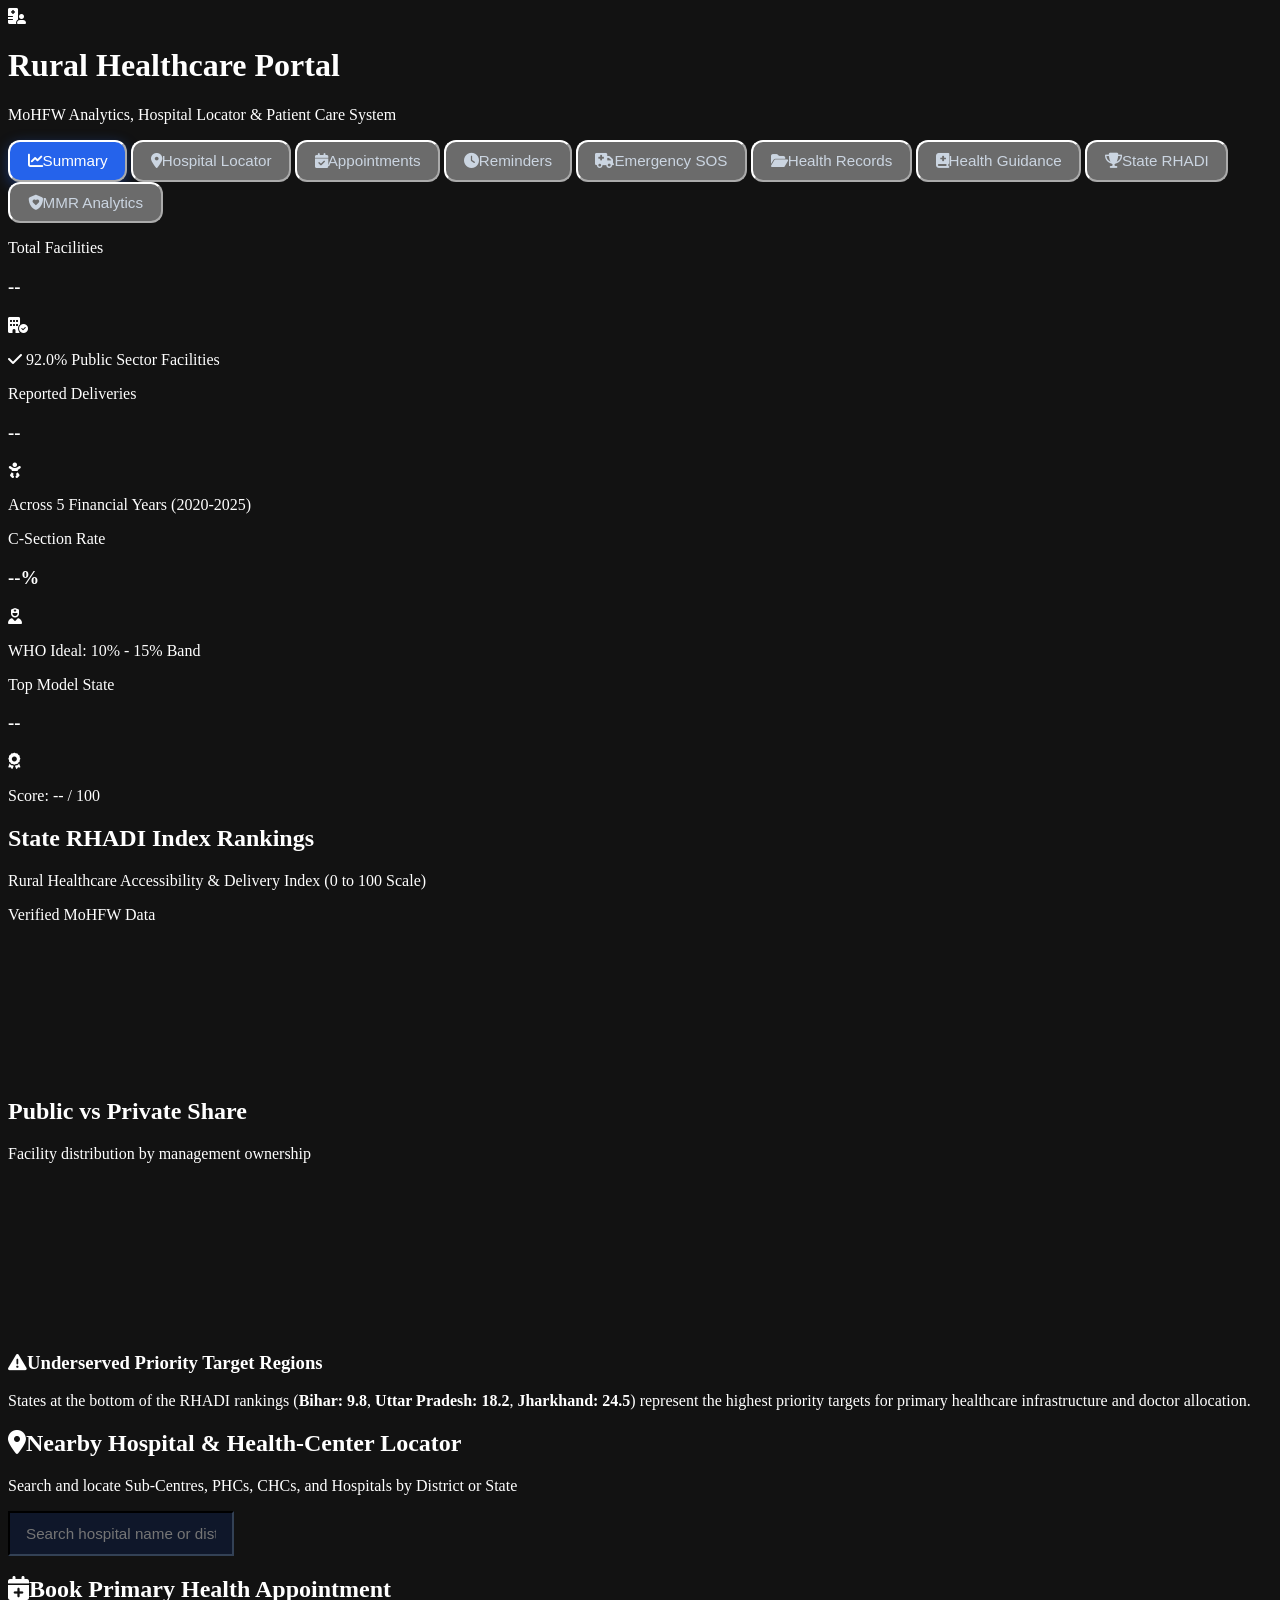
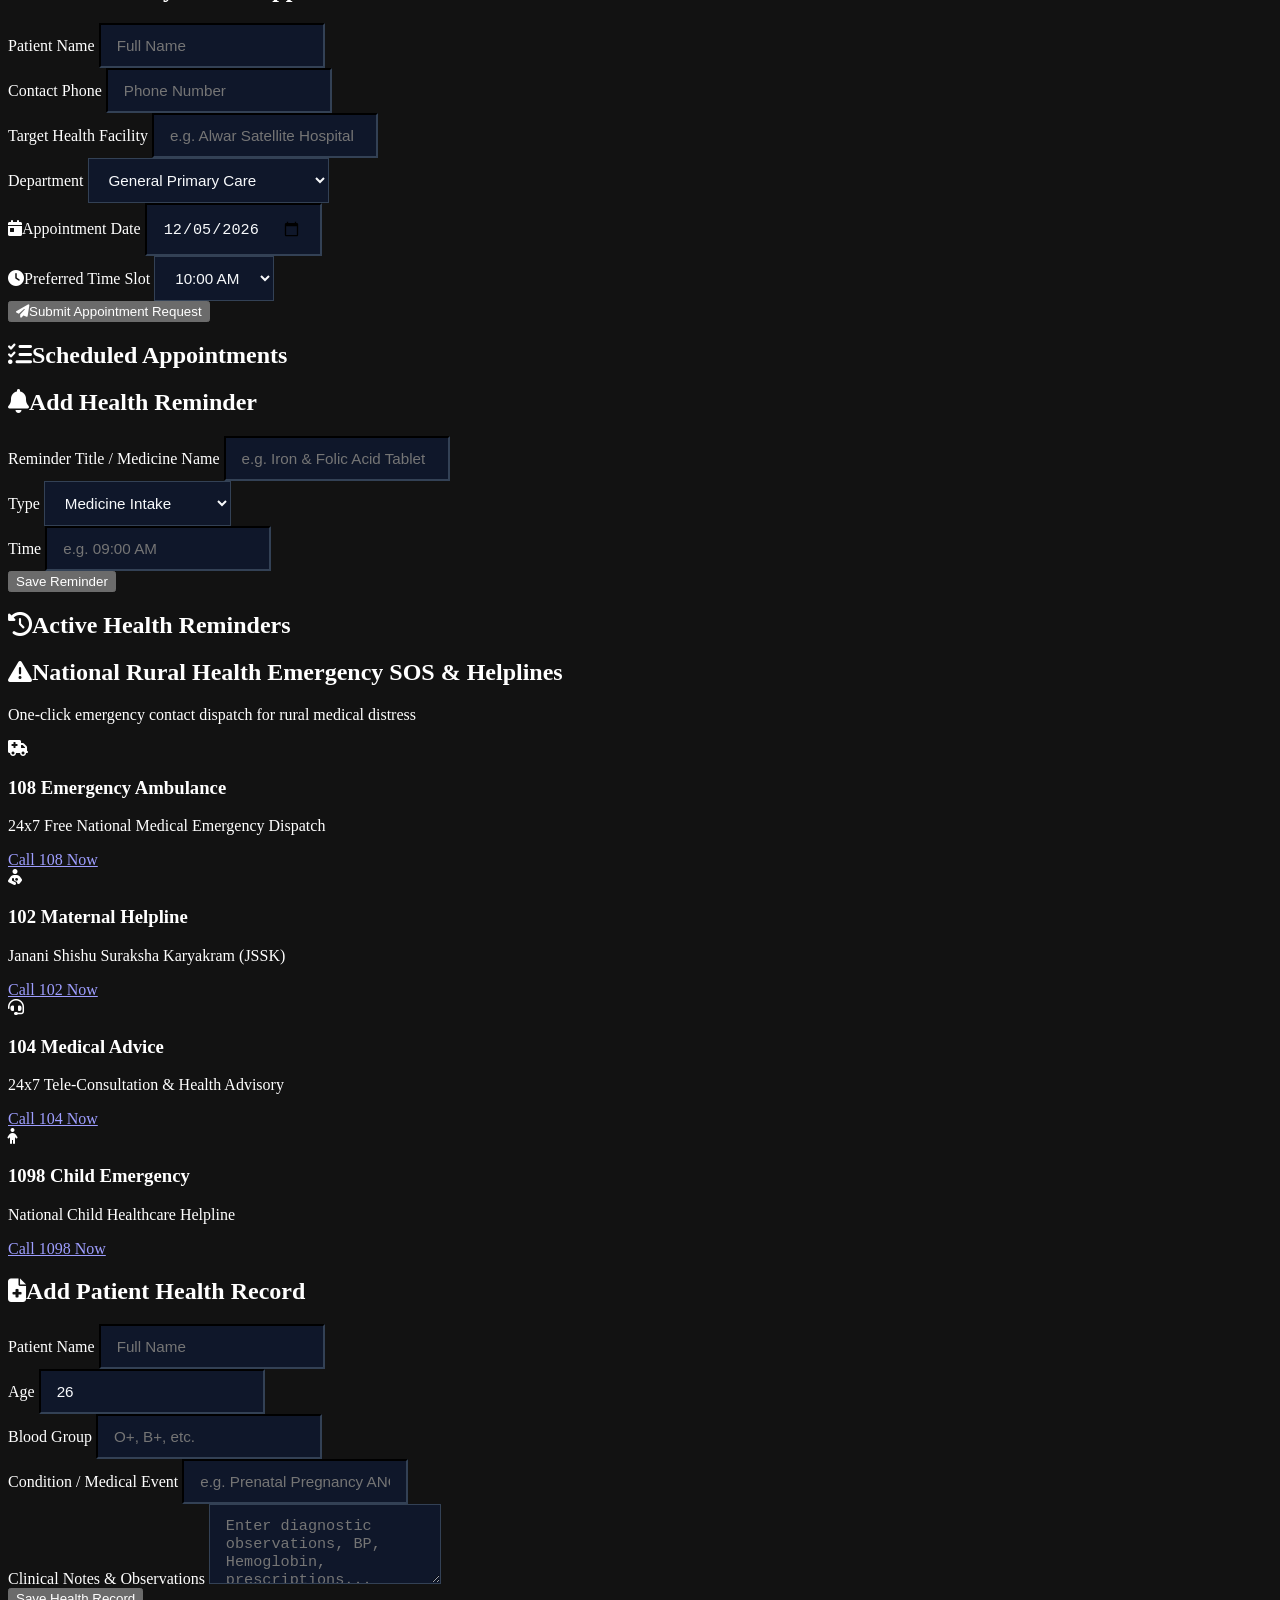
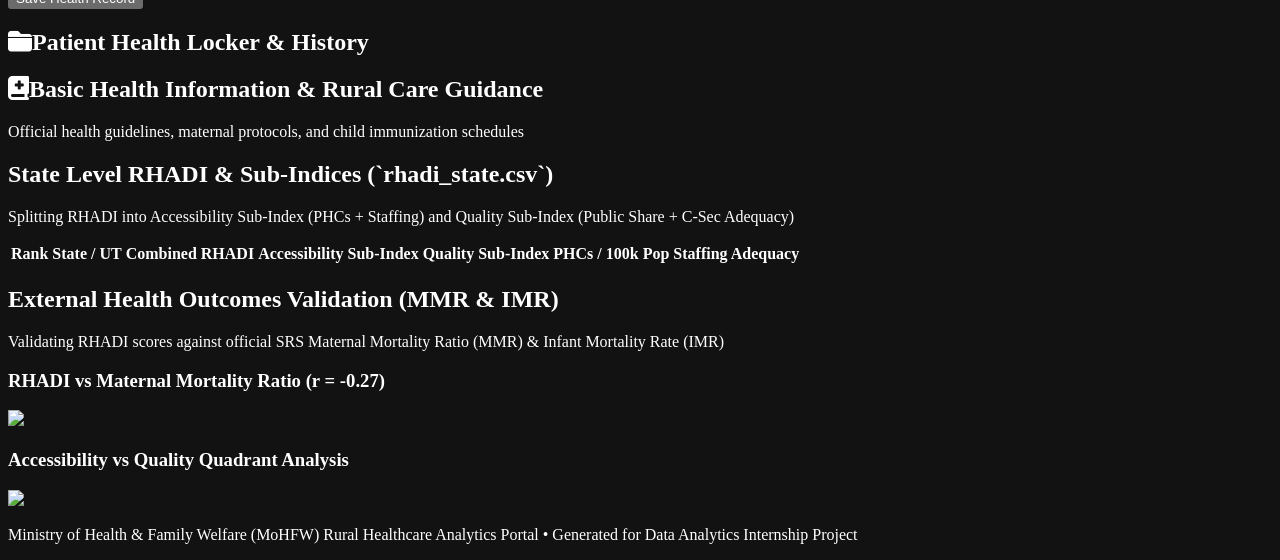
==== static/index.html @ fffd6338 "Initial commit of Rural Healthcare Analytics & AI Platform" ====
<!DOCTYPE html>
<html lang="en" class="dark">
<head>
  <meta charset="UTF-8">
  <meta name="viewport" content="width=device-width, initial-scale=1.0">
  <title>Rural Healthcare Analytics & Patient Care Portal</title>
  <script src="https://cdn.tailwindcss.com"></script>
  <script>
    tailwind.config = {
      darkMode: 'class',
      theme: {
        extend: {
          colors: {
            brand: { 50: '#eff6ff', 500: '#3b82f6', 600: '#2563eb', 700: '#1d4ed8' }
          }
        }
      }
    }
  </script>
  <script src="https://cdn.jsdelivr.net/npm/chart.js"></script>
  <link rel="stylesheet" href="https://cdnjs.cloudflare.com/ajax/libs/font-awesome/6.4.0/css/all.min.css">
  <link rel="stylesheet" href="/static/styles.css">
</head>
<body class="bg-slate-900 text-slate-100 min-h-screen font-sans flex flex-col">

  <!-- Header -->
  <header class="bg-slate-800/90 backdrop-blur-md border-b border-slate-700 sticky top-0 z-50 py-2">
    <div class="max-w-7xl mx-auto px-4 sm:px-6 lg:px-8 py-2 flex flex-wrap justify-between items-center gap-4">
      <div class="flex items-center space-x-4">
        <div class="bg-blue-600 text-white p-3 rounded-2xl shadow-lg shadow-blue-500/30">
          <i class="fa-solid fa-hospital-user text-2xl"></i>
        </div>
        <div>
          <h1 class="text-2xl font-extrabold bg-gradient-to-r from-blue-400 to-indigo-300 bg-clip-text text-transparent">
            Rural Healthcare Portal
          </h1>
          <p class="text-sm text-slate-400">MoHFW Analytics, Hospital Locator & Patient Care System</p>
        </div>
      </div>

      <!-- Navigation Tabs (Increased Size & Clear Spacing) -->
      <nav class="flex flex-wrap space-x-1.5 bg-slate-900/80 p-2 rounded-2xl border border-slate-700/60">
        <button onclick="switchTab('tab-overview')" id="nav-tab-overview" class="tab-btn active font-semibold transition-all">
          <i class="fa-solid fa-chart-line mr-2 text-base"></i>Summary
        </button>
        <button onclick="switchTab('tab-locator')" id="nav-tab-locator" class="tab-btn font-semibold transition-all">
          <i class="fa-solid fa-location-dot mr-2 text-emerald-400 text-base"></i>Hospital Locator
        </button>
        <button onclick="switchTab('tab-appointments')" id="nav-tab-appointments" class="tab-btn font-semibold transition-all">
          <i class="fa-solid fa-calendar-check mr-2 text-indigo-400 text-base"></i>Appointments
        </button>
        <button onclick="switchTab('tab-reminders')" id="nav-tab-reminders" class="tab-btn font-semibold transition-all">
          <i class="fa-solid fa-clock mr-2 text-amber-400 text-base"></i>Reminders
        </button>
        <button onclick="switchTab('tab-emergency')" id="nav-tab-emergency" class="tab-btn font-semibold transition-all bg-rose-500/10 text-rose-300 border border-rose-500/20">
          <i class="fa-solid fa-truck-medical mr-2 text-rose-400 text-base"></i>Emergency SOS
        </button>
        <button onclick="switchTab('tab-records')" id="nav-tab-records" class="tab-btn font-semibold transition-all">
          <i class="fa-solid fa-folder-open mr-2 text-blue-400 text-base"></i>Health Records
        </button>
        <button onclick="switchTab('tab-healthinfo')" id="nav-tab-healthinfo" class="tab-btn font-semibold transition-all">
          <i class="fa-solid fa-book-medical mr-2 text-teal-400 text-base"></i>Health Guidance
        </button>
        <button onclick="switchTab('tab-rhadi')" id="nav-tab-rhadi" class="tab-btn font-semibold transition-all">
          <i class="fa-solid fa-trophy mr-2 text-amber-300 text-base"></i>State RHADI
        </button>
        <button onclick="switchTab('tab-validation')" id="nav-tab-validation" class="tab-btn font-semibold transition-all">
          <i class="fa-solid fa-shield-heart mr-2 text-rose-300 text-base"></i>MMR Analytics
        </button>
      </nav>
    </div>
  </header>

  <!-- Main Container -->
  <main class="max-w-7xl mx-auto px-4 sm:px-6 lg:px-8 py-8 flex-grow w-full">

    <!-- KPI Row (Increased Font & Padding) -->
    <div class="grid grid-cols-1 md:grid-cols-2 lg:grid-cols-4 gap-6 mb-8">
      <div class="bg-slate-800/60 border border-slate-700/80 rounded-2xl p-6 shadow-xl hover:border-blue-500/50 transition">
        <div class="flex justify-between items-start">
          <div>
            <p class="text-sm font-semibold uppercase tracking-wider text-slate-400">Total Facilities</p>
            <h3 id="kpi-facilities" class="text-4xl font-black text-white mt-1">--</h3>
          </div>
          <div class="p-3.5 bg-blue-500/10 text-blue-400 rounded-2xl">
            <i class="fa-solid fa-building-circle-check text-2xl"></i>
          </div>
        </div>
        <p class="text-sm text-slate-400 mt-4 flex items-center">
          <span class="text-emerald-400 font-bold mr-1.5"><i class="fa-solid fa-check"></i> 92.0%</span> Public Sector Facilities
        </p>
      </div>

      <div class="bg-slate-800/60 border border-slate-700/80 rounded-2xl p-6 shadow-xl hover:border-indigo-500/50 transition">
        <div class="flex justify-between items-start">
          <div>
            <p class="text-sm font-semibold uppercase tracking-wider text-slate-400">Reported Deliveries</p>
            <h3 id="kpi-deliveries" class="text-4xl font-black text-white mt-1">--</h3>
          </div>
          <div class="p-3.5 bg-indigo-500/10 text-indigo-400 rounded-2xl">
            <i class="fa-solid fa-baby text-2xl"></i>
          </div>
        </div>
        <p class="text-sm text-slate-400 mt-4">
          Across 5 Financial Years (2020-2025)
        </p>
      </div>

      <div class="bg-slate-800/60 border border-slate-700/80 rounded-2xl p-6 shadow-xl hover:border-amber-500/50 transition">
        <div class="flex justify-between items-start">
          <div>
            <p class="text-sm font-semibold uppercase tracking-wider text-slate-400">C-Section Rate</p>
            <h3 id="kpi-csec-rate" class="text-4xl font-black text-white mt-1">--%</h3>
          </div>
          <div class="p-3.5 bg-amber-500/10 text-amber-400 rounded-2xl">
            <i class="fa-solid fa-user-nurse text-2xl"></i>
          </div>
        </div>
        <p class="text-sm text-slate-400 mt-4 flex items-center">
          <span class="text-amber-400 font-bold mr-1.5">WHO Ideal:</span> 10% - 15% Band
        </p>
      </div>

      <div class="bg-slate-800/60 border border-slate-700/80 rounded-2xl p-6 shadow-xl hover:border-emerald-500/50 transition">
        <div class="flex justify-between items-start">
          <div>
            <p class="text-sm font-semibold uppercase tracking-wider text-slate-400">Top Model State</p>
            <h3 id="kpi-top-state" class="text-3xl font-black text-emerald-400 mt-1">--</h3>
          </div>
          <div class="p-3.5 bg-emerald-500/10 text-emerald-400 rounded-2xl">
            <i class="fa-solid fa-award text-2xl"></i>
          </div>
        </div>
        <p class="text-sm text-slate-400 mt-4 flex items-center">
          <span class="text-emerald-400 font-bold mr-1.5" id="kpi-top-score">Score: --</span> / 100
        </p>
      </div>
    </div>

    <!-- TAB 1: EXECUTIVE OVERVIEW -->
    <div id="tab-overview" class="tab-content space-y-6">
      <div class="grid grid-cols-1 lg:grid-cols-3 gap-6">
        <div class="lg:col-span-2 bg-slate-800/60 border border-slate-700 rounded-2xl p-6 shadow-xl">
          <div class="flex justify-between items-center mb-4">
            <div>
              <h2 class="text-xl font-bold text-white">State RHADI Index Rankings</h2>
              <p class="text-sm text-slate-400">Rural Healthcare Accessibility & Delivery Index (0 to 100 Scale)</p>
            </div>
            <span class="px-3.5 py-1.5 bg-emerald-500/20 text-emerald-300 text-xs font-bold rounded-full border border-emerald-500/30">
              Verified MoHFW Data
            </span>
          </div>
          <div class="relative h-[440px]">
            <canvas id="chart-rhadi-state"></canvas>
          </div>
        </div>

        <div class="space-y-6">
          <div class="bg-slate-800/60 border border-slate-700 rounded-2xl p-6 shadow-xl">
            <h2 class="text-xl font-bold text-white mb-2">Public vs Private Share</h2>
            <p class="text-sm text-slate-400 mb-4">Facility distribution by management ownership</p>
            <div class="relative h-[220px] flex justify-center">
              <canvas id="chart-ownership-doughnut"></canvas>
            </div>
          </div>

          <div class="bg-slate-800/60 border border-slate-700 rounded-2xl p-6 shadow-xl">
            <h3 class="text-base font-bold text-white mb-2"><i class="fa-solid fa-triangle-exclamation text-rose-400 mr-2"></i>Underserved Priority Target Regions</h3>
            <p class="text-sm text-slate-300 leading-relaxed">
              States at the bottom of the RHADI rankings (<strong>Bihar: 9.8</strong>, <strong>Uttar Pradesh: 18.2</strong>, <strong>Jharkhand: 24.5</strong>) represent the highest priority targets for primary healthcare infrastructure and doctor allocation.
            </p>
          </div>
        </div>
      </div>
    </div>

    <!-- TAB 2: NEARBY HOSPITAL LOCATOR -->
    <div id="tab-locator" class="tab-content hidden space-y-6">
      <div class="bg-slate-800/60 border border-slate-700 rounded-2xl p-6 shadow-xl">
        <div class="flex flex-col md:flex-row justify-between items-start md:items-center mb-6 gap-4">
          <div>
            <h2 class="text-2xl font-bold text-white"><i class="fa-solid fa-location-dot text-emerald-400 mr-2"></i>Nearby Hospital & Health-Center Locator</h2>
            <p class="text-sm text-slate-400">Search and locate Sub-Centres, PHCs, CHCs, and Hospitals by District or State</p>
          </div>
          <div class="flex gap-3">
            <input type="text" id="locator-query" oninput="searchLocator()" placeholder="Search hospital name or district..." class="bg-slate-900 border border-slate-700 text-slate-100 text-sm rounded-xl px-4 py-2.5 w-72">
          </div>
        </div>

        <div id="locator-results" class="grid grid-cols-1 md:grid-cols-2 lg:grid-cols-3 gap-6">
        </div>
      </div>
    </div>

    <!-- TAB 3: APPOINTMENT MANAGEMENT (FIXED & FULLY EDITABLE DATE PICKER) -->
    <div id="tab-appointments" class="tab-content hidden space-y-6">
      <div class="grid grid-cols-1 lg:grid-cols-3 gap-6">
        <!-- Form -->
        <div class="bg-slate-800/60 border border-slate-700 rounded-2xl p-6 shadow-xl">
          <h2 class="text-xl font-bold text-white mb-5"><i class="fa-solid fa-calendar-plus text-indigo-400 mr-2"></i>Book Primary Health Appointment</h2>
          <form onsubmit="submitAppointment(event)" class="space-y-4">
            <div id="appt-status-msg" class="hidden p-3.5 rounded-xl text-xs font-bold border transition-all"></div>
            <div>
              <label class="text-sm font-bold text-slate-200 block mb-1.5">Patient Name</label>
              <input type="text" id="appt-name" required placeholder="Full Name" class="w-full bg-slate-900 border border-slate-700 text-slate-100 text-sm rounded-xl p-3 focus:border-indigo-500">
            </div>
            <div>
              <label class="text-sm font-bold text-slate-200 block mb-1.5">Contact Phone</label>
              <input type="text" id="appt-contact" required placeholder="Phone Number" class="w-full bg-slate-900 border border-slate-700 text-slate-100 text-sm rounded-xl p-3 focus:border-indigo-500">
            </div>
            <div>
              <label class="text-sm font-bold text-slate-200 block mb-1.5">Target Health Facility</label>
              <input type="text" id="appt-facility" required placeholder="e.g. Alwar Satellite Hospital" class="w-full bg-slate-900 border border-slate-700 text-slate-100 text-sm rounded-xl p-3 focus:border-indigo-500">
            </div>
            <div>
              <label class="text-sm font-bold text-slate-200 block mb-1.5">Department</label>
              <select id="appt-dept" class="w-full bg-slate-900 border border-slate-700 text-slate-100 text-sm rounded-xl p-3 focus:border-indigo-500">
                <option value="General Primary Care">General Primary Care</option>
                <option value="Maternal & Child Care">Maternal & Child Care</option>
                <option value="Immunization & Vaccination">Immunization & Vaccination</option>
              </select>
            </div>

            <!-- PROMINENT FULLY EDITABLE DATE & TIME PICKER -->
            <div class="grid grid-cols-1 md:grid-cols-2 gap-4 pt-1">
              <div>
                <label class="text-sm font-bold text-slate-200 block mb-1.5"><i class="fa-solid fa-calendar-day text-indigo-400 mr-1.5"></i>Appointment Date</label>
                <input type="date" id="appt-date" required class="w-full bg-slate-900 border border-slate-600 text-white font-semibold text-sm rounded-xl p-3 focus:border-indigo-500 focus:ring-2 focus:ring-indigo-500/30 cursor-pointer">
              </div>
              <div>
                <label class="text-sm font-bold text-slate-200 block mb-1.5"><i class="fa-solid fa-clock text-indigo-400 mr-1.5"></i>Preferred Time Slot</label>
                <select id="appt-slot" class="w-full bg-slate-900 border border-slate-600 text-white font-semibold text-sm rounded-xl p-3 focus:border-indigo-500">
                  <option value="09:00 AM">09:00 AM</option>
                  <option value="10:00 AM" selected>10:00 AM</option>
                  <option value="11:30 AM">11:30 AM</option>
                  <option value="02:00 PM">02:00 PM</option>
                  <option value="04:00 PM">04:00 PM</option>
                </select>
              </div>
            </div>

            <button type="submit" id="btn-submit-appt" class="w-full bg-indigo-600 hover:bg-indigo-500 text-white font-bold text-sm py-3.5 rounded-xl shadow-xl transition mt-4 flex items-center justify-center">
              <i class="fa-solid fa-paper-plane mr-2 text-base"></i>Submit Appointment Request
            </button>
          </form>
        </div>

        <!-- Appointment List -->
        <div class="lg:col-span-2 bg-slate-800/60 border border-slate-700 rounded-2xl p-6 shadow-xl">
          <h2 class="text-xl font-bold text-white mb-5"><i class="fa-solid fa-list-check text-indigo-400 mr-2"></i>Scheduled Appointments</h2>
          <div id="appointments-list" class="space-y-4">
          </div>
        </div>
      </div>
    </div>

    <!-- TAB 4: MEDICINE & REMINDERS -->
    <div id="tab-reminders" class="tab-content hidden space-y-6">
      <div class="grid grid-cols-1 lg:grid-cols-3 gap-6">
        <div class="bg-slate-800/60 border border-slate-700 rounded-2xl p-6 shadow-xl">
          <h2 class="text-xl font-bold text-white mb-5"><i class="fa-solid fa-bell text-amber-400 mr-2"></i>Add Health Reminder</h2>
          <form onsubmit="submitReminder(event)" class="space-y-4">
            <div>
              <label class="text-sm font-bold text-slate-200 block mb-1.5">Reminder Title / Medicine Name</label>
              <input type="text" id="rem-title" required placeholder="e.g. Iron & Folic Acid Tablet" class="w-full bg-slate-900 border border-slate-700 text-slate-100 text-sm rounded-xl p-3">
            </div>
            <div class="grid grid-cols-2 gap-4">
              <div>
                <label class="text-sm font-bold text-slate-200 block mb-1.5">Type</label>
                <select id="rem-type" class="w-full bg-slate-900 border border-slate-700 text-slate-100 text-sm rounded-xl p-3">
                  <option value="Medicine">Medicine Intake</option>
                  <option value="Appointment">Upcoming Checkup</option>
                </select>
              </div>
              <div>
                <label class="text-sm font-bold text-slate-200 block mb-1.5">Time</label>
                <input type="text" id="rem-time" placeholder="e.g. 09:00 AM" required class="w-full bg-slate-900 border border-slate-700 text-slate-100 text-sm rounded-xl p-3">
              </div>
            </div>
            <button type="submit" class="w-full bg-amber-600 hover:bg-amber-500 text-white font-bold text-sm py-3.5 rounded-xl shadow-xl transition mt-3">
              Save Reminder
            </button>
          </form>
        </div>

        <div class="lg:col-span-2 bg-slate-800/60 border border-slate-700 rounded-2xl p-6 shadow-xl">
          <h2 class="text-xl font-bold text-white mb-5"><i class="fa-solid fa-clock-rotate-left text-amber-400 mr-2"></i>Active Health Reminders</h2>
          <div id="reminders-list" class="grid grid-cols-1 md:grid-cols-2 gap-4">
          </div>
        </div>
      </div>
    </div>

    <!-- TAB 5: EMERGENCY CONTACT & SOS -->
    <div id="tab-emergency" class="tab-content hidden space-y-6">
      <div class="bg-slate-800/60 border border-slate-700 rounded-2xl p-6 shadow-xl text-center">
        <h2 class="text-3xl font-extrabold text-rose-400 mb-3"><i class="fa-solid fa-triangle-exclamation mr-2"></i>National Rural Health Emergency SOS & Helplines</h2>
        <p class="text-sm text-slate-300 mb-8">One-click emergency contact dispatch for rural medical distress</p>

        <div class="grid grid-cols-1 md:grid-cols-2 lg:grid-cols-4 gap-6 mb-8">
          <div class="bg-rose-500/10 border border-rose-500/30 rounded-2xl p-6 flex flex-col items-center">
            <div class="p-4 bg-rose-500/20 text-rose-400 rounded-full mb-3">
              <i class="fa-solid fa-truck-medical text-4xl"></i>
            </div>
            <h3 class="text-xl font-bold text-white">108 Emergency Ambulance</h3>
            <p class="text-xs text-slate-400 mt-1 mb-5">24x7 Free National Medical Emergency Dispatch</p>
            <a href="tel:108" class="w-full bg-rose-600 hover:bg-rose-500 text-white font-bold py-3 rounded-xl text-sm">Call 108 Now</a>
          </div>

          <div class="bg-amber-500/10 border border-amber-500/30 rounded-2xl p-6 flex flex-col items-center">
            <div class="p-4 bg-amber-500/20 text-amber-400 rounded-full mb-3">
              <i class="fa-solid fa-person-breastfeeding text-4xl"></i>
            </div>
            <h3 class="text-xl font-bold text-white">102 Maternal Helpline</h3>
            <p class="text-xs text-slate-400 mt-1 mb-5">Janani Shishu Suraksha Karyakram (JSSK)</p>
            <a href="tel:102" class="w-full bg-amber-600 hover:bg-amber-500 text-white font-bold py-3 rounded-xl text-sm">Call 102 Now</a>
          </div>

          <div class="bg-blue-500/10 border border-blue-500/30 rounded-2xl p-6 flex flex-col items-center">
            <div class="p-4 bg-blue-500/20 text-blue-400 rounded-full mb-3">
              <i class="fa-solid fa-headset text-4xl"></i>
            </div>
            <h3 class="text-xl font-bold text-white">104 Medical Advice</h3>
            <p class="text-xs text-slate-400 mt-1 mb-5">24x7 Tele-Consultation & Health Advisory</p>
            <a href="tel:104" class="w-full bg-blue-600 hover:bg-blue-500 text-white font-bold py-3 rounded-xl text-sm">Call 104 Now</a>
          </div>

          <div class="bg-emerald-500/10 border border-emerald-500/30 rounded-2xl p-6 flex flex-col items-center">
            <div class="p-4 bg-emerald-500/20 text-emerald-400 rounded-full mb-3">
              <i class="fa-solid fa-child text-4xl"></i>
            </div>
            <h3 class="text-xl font-bold text-white">1098 Child Emergency</h3>
            <p class="text-xs text-slate-400 mt-1 mb-5">National Child Healthcare Helpline</p>
            <a href="tel:1098" class="w-full bg-emerald-600 hover:bg-emerald-500 text-white font-bold py-3 rounded-xl text-sm">Call 1098 Now</a>
          </div>
        </div>
      </div>
    </div>

    <!-- TAB 6: PATIENT HEALTH RECORDS ORGANIZER -->
    <div id="tab-records" class="tab-content hidden space-y-6">
      <div class="grid grid-cols-1 lg:grid-cols-3 gap-6">
        <div class="bg-slate-800/60 border border-slate-700 rounded-2xl p-6 shadow-xl">
          <h2 class="text-xl font-bold text-white mb-5"><i class="fa-solid fa-file-medical text-blue-400 mr-2"></i>Add Patient Health Record</h2>
          <form onsubmit="submitRecord(event)" class="space-y-4">
            <div>
              <label class="text-sm font-bold text-slate-200 block mb-1.5">Patient Name</label>
              <input type="text" id="rec-name" required placeholder="Full Name" class="w-full bg-slate-900 border border-slate-700 text-slate-100 text-sm rounded-xl p-3">
            </div>
            <div class="grid grid-cols-2 gap-4">
              <div>
                <label class="text-sm font-bold text-slate-200 block mb-1.5">Age</label>
                <input type="number" id="rec-age" required value="26" class="w-full bg-slate-900 border border-slate-700 text-slate-100 text-sm rounded-xl p-3">
              </div>
              <div>
                <label class="text-sm font-bold text-slate-200 block mb-1.5">Blood Group</label>
                <input type="text" id="rec-blood" required placeholder="O+, B+, etc." class="w-full bg-slate-900 border border-slate-700 text-slate-100 text-sm rounded-xl p-3">
              </div>
            </div>
            <div>
              <label class="text-sm font-bold text-slate-200 block mb-1.5">Condition / Medical Event</label>
              <input type="text" id="rec-cond" required placeholder="e.g. Prenatal Pregnancy ANC" class="w-full bg-slate-900 border border-slate-700 text-slate-100 text-sm rounded-xl p-3">
            </div>
            <div>
              <label class="text-sm font-bold text-slate-200 block mb-1.5">Clinical Notes & Observations</label>
              <textarea id="rec-notes" rows="3" placeholder="Enter diagnostic observations, BP, Hemoglobin, prescriptions..." class="w-full bg-slate-900 border border-slate-700 text-slate-100 text-sm rounded-xl p-3"></textarea>
            </div>
            <button type="submit" class="w-full bg-blue-600 hover:bg-blue-500 text-white font-bold text-sm py-3.5 rounded-xl shadow-xl transition mt-3">
              Save Health Record
            </button>
          </form>
        </div>

        <div class="lg:col-span-2 bg-slate-800/60 border border-slate-700 rounded-2xl p-6 shadow-xl">
          <h2 class="text-xl font-bold text-white mb-5"><i class="fa-solid fa-folder-closed text-blue-400 mr-2"></i>Patient Health Locker & History</h2>
          <div id="records-list" class="space-y-4">
          </div>
        </div>
      </div>
    </div>

    <!-- TAB 7: BASIC HEALTH GUIDANCE KNOWLEDGE HUB -->
    <div id="tab-healthinfo" class="tab-content hidden space-y-6">
      <div class="bg-slate-800/60 border border-slate-700 rounded-2xl p-6 shadow-xl">
        <h2 class="text-2xl font-bold text-white mb-2"><i class="fa-solid fa-book-medical text-teal-400 mr-2"></i>Basic Health Information & Rural Care Guidance</h2>
        <p class="text-sm text-slate-400 mb-6">Official health guidelines, maternal protocols, and child immunization schedules</p>

        <div id="healthinfo-articles" class="grid grid-cols-1 md:grid-cols-2 gap-6">
        </div>
      </div>
    </div>

    <!-- TAB 8: STATE RHADI & SUB-INDICES -->
    <div id="tab-rhadi" class="tab-content hidden space-y-6">
      <div class="bg-slate-800/60 border border-slate-700 rounded-2xl p-6 shadow-xl">
        <h2 class="text-2xl font-bold text-white mb-2">State Level RHADI & Sub-Indices (`rhadi_state.csv`)</h2>
        <p class="text-sm text-slate-400 mb-5">Splitting RHADI into Accessibility Sub-Index (PHCs + Staffing) and Quality Sub-Index (Public Share + C-Sec Adequacy)</p>
        <div class="overflow-x-auto">
          <table class="w-full text-left text-sm text-slate-300">
            <thead class="bg-slate-900/80 text-xs uppercase text-slate-400 font-bold">
              <tr>
                <th class="py-3.5 px-4">Rank</th>
                <th class="py-3.5 px-4">State / UT</th>
                <th class="py-3.5 px-4">Combined RHADI</th>
                <th class="py-3.5 px-4">Accessibility Sub-Index</th>
                <th class="py-3.5 px-4">Quality Sub-Index</th>
                <th class="py-3.5 px-4">PHCs / 100k Pop</th>
                <th class="py-3.5 px-4">Staffing Adequacy</th>
              </tr>
            </thead>
            <tbody id="table-rhadi-state-body" class="divide-y divide-slate-700/60">
            </tbody>
          </table>
        </div>
      </div>
    </div>

    <!-- TAB 9: MMR VALIDATION -->
    <div id="tab-validation" class="tab-content hidden space-y-6">
      <div class="bg-slate-800/60 border border-slate-700 rounded-2xl p-6 shadow-xl">
        <h2 class="text-2xl font-bold text-white mb-2">External Health Outcomes Validation (MMR & IMR)</h2>
        <p class="text-sm text-slate-400 mb-6">Validating RHADI scores against official SRS Maternal Mortality Ratio (MMR) & Infant Mortality Rate (IMR)</p>

        <div class="grid grid-cols-1 md:grid-cols-2 gap-6">
          <div class="bg-slate-900/60 border border-slate-700 p-5 rounded-2xl">
            <h3 class="text-base font-bold text-slate-200 mb-3">RHADI vs Maternal Mortality Ratio (r = -0.27)</h3>
            <img src="/plots/8_rhadi_vs_mortality_validation.png" class="rounded-xl w-full">
          </div>
          <div class="bg-slate-900/60 border border-slate-700 p-5 rounded-2xl">
            <h3 class="text-base font-bold text-slate-200 mb-3">Accessibility vs Quality Quadrant Analysis</h3>
            <img src="/plots/7_accessibility_vs_quality_quadrants.png" class="rounded-xl w-full">
          </div>
        </div>
      </div>
    </div>

  </main>

  <footer class="bg-slate-800/50 border-t border-slate-800 py-6 text-center text-sm text-slate-400">
    <p>Ministry of Health & Family Welfare (MoHFW) Rural Healthcare Analytics Portal &bull; Generated for Data Analytics Internship Project</p>
  </footer>

  <script src="/static/app.js"></script>
</body>
</html>
---- static/styles.css ----
/* Custom Dashboard Styles - Increased Typography & Component Sizing */
:root {
  color-scheme: dark;
}

.tab-btn {
  font-size: 0.95rem !important; /* 15px */
  padding: 0.65rem 1.1rem !important;
  border-radius: 0.75rem !important;
}

.tab-btn.active {
  background-color: #2563eb;
  color: #ffffff;
  box-shadow: 0 4px 14px rgba(37, 99, 235, 0.4);
}

.tab-btn:not(.active) {
  color: #cbd5e1;
}

.tab-btn:not(.active):hover {
  color: #ffffff;
  background-color: rgba(255, 255, 255, 0.08);
}

/* Date Picker Input Fix - Spacious, Fully Editable */
input[type="date"], input[type="text"], input[type="number"], select, textarea {
  font-size: 0.95rem !important; /* 15px */
  padding: 0.75rem 1rem !important;
  color-scheme: dark !important;
  background-color: #0f172a !important;
  color: #f8fafc !important;
  border-color: #334155 !important;
}

input[type="date"]::-webkit-calendar-picker-indicator {
  filter: invert(1);
  cursor: pointer;
  padding: 4px;
  font-size: 1.1rem;
}

input[type="date"]::-webkit-datetime-edit-fields-wrapper {
  color: #f8fafc !important;
}

/* Custom Scrollbar */
::-webkit-scrollbar {
  width: 8px;
  height: 8px;
}

::-webkit-scrollbar-track {
  background: #0f172a;
}

::-webkit-scrollbar-thumb {
  background: #334155;
  border-radius: 4px;
}

::-webkit-scrollbar-thumb:hover {
  background: #475569;
}
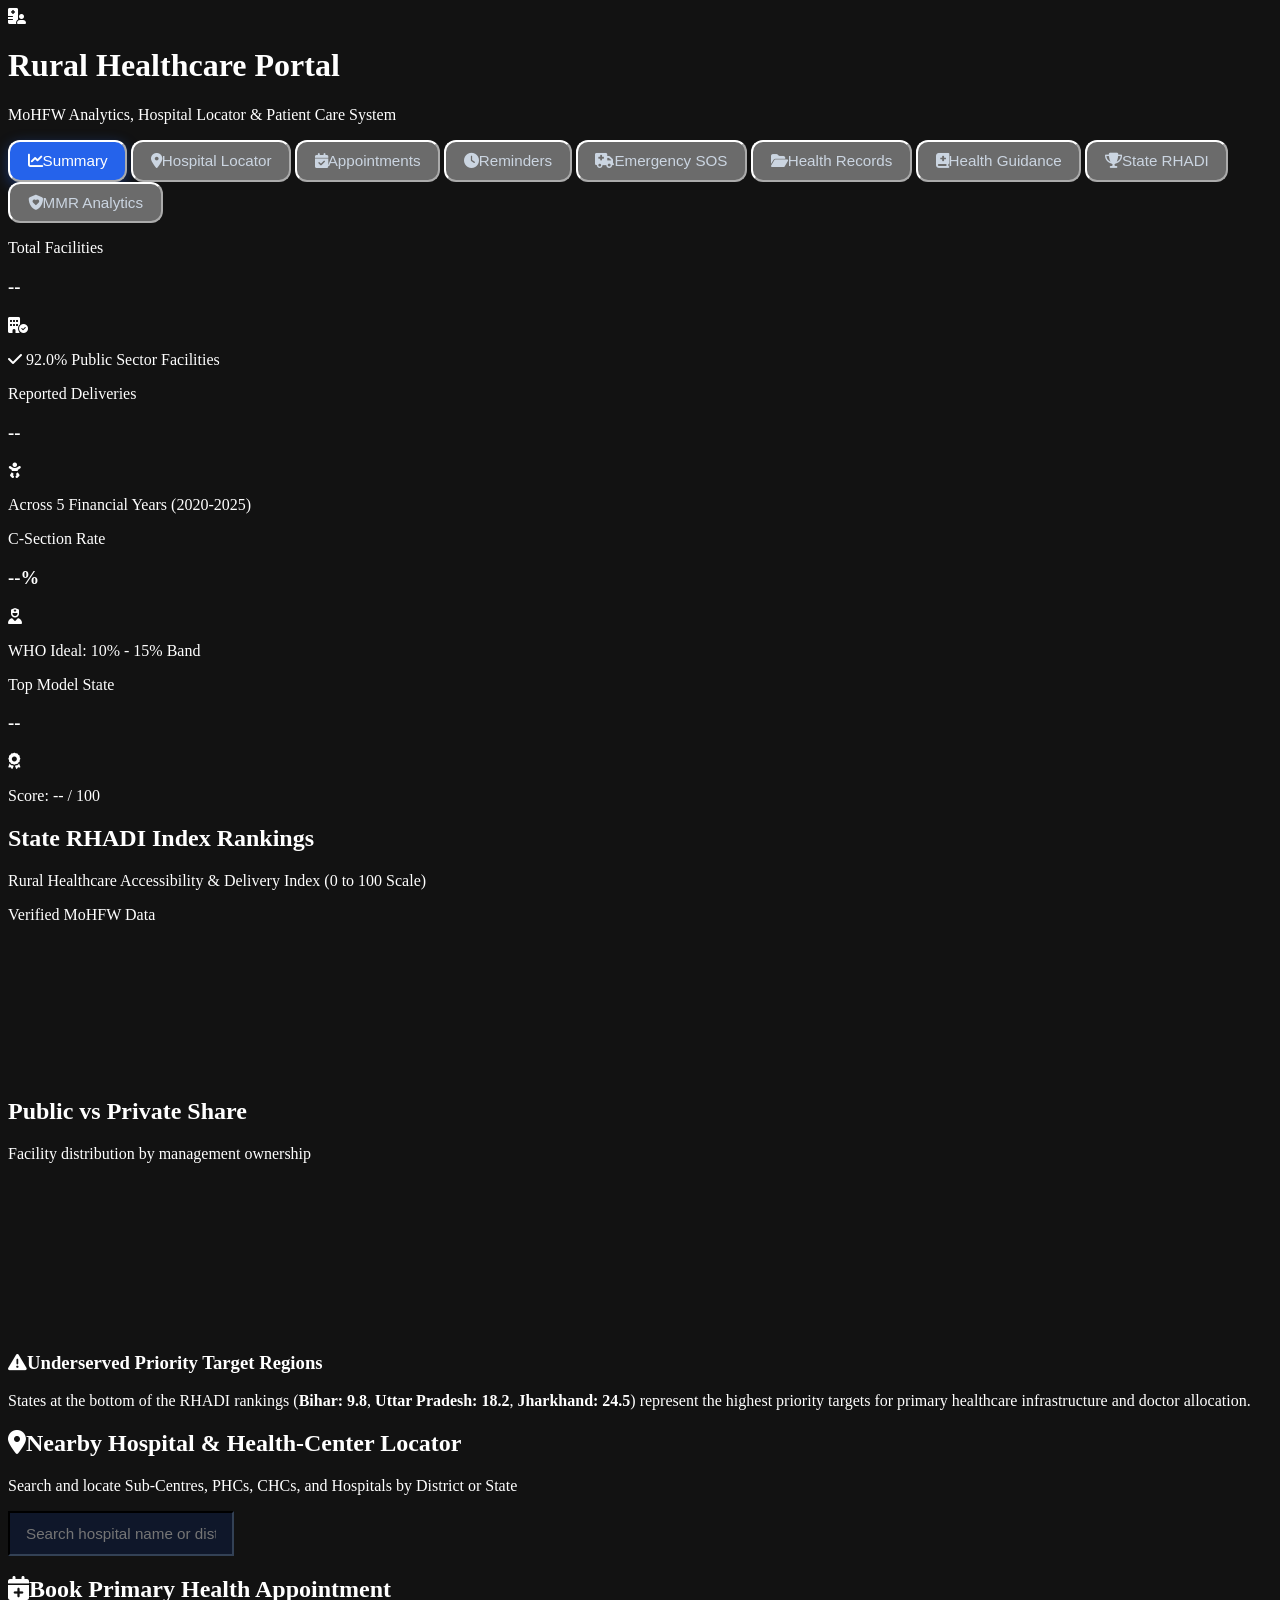
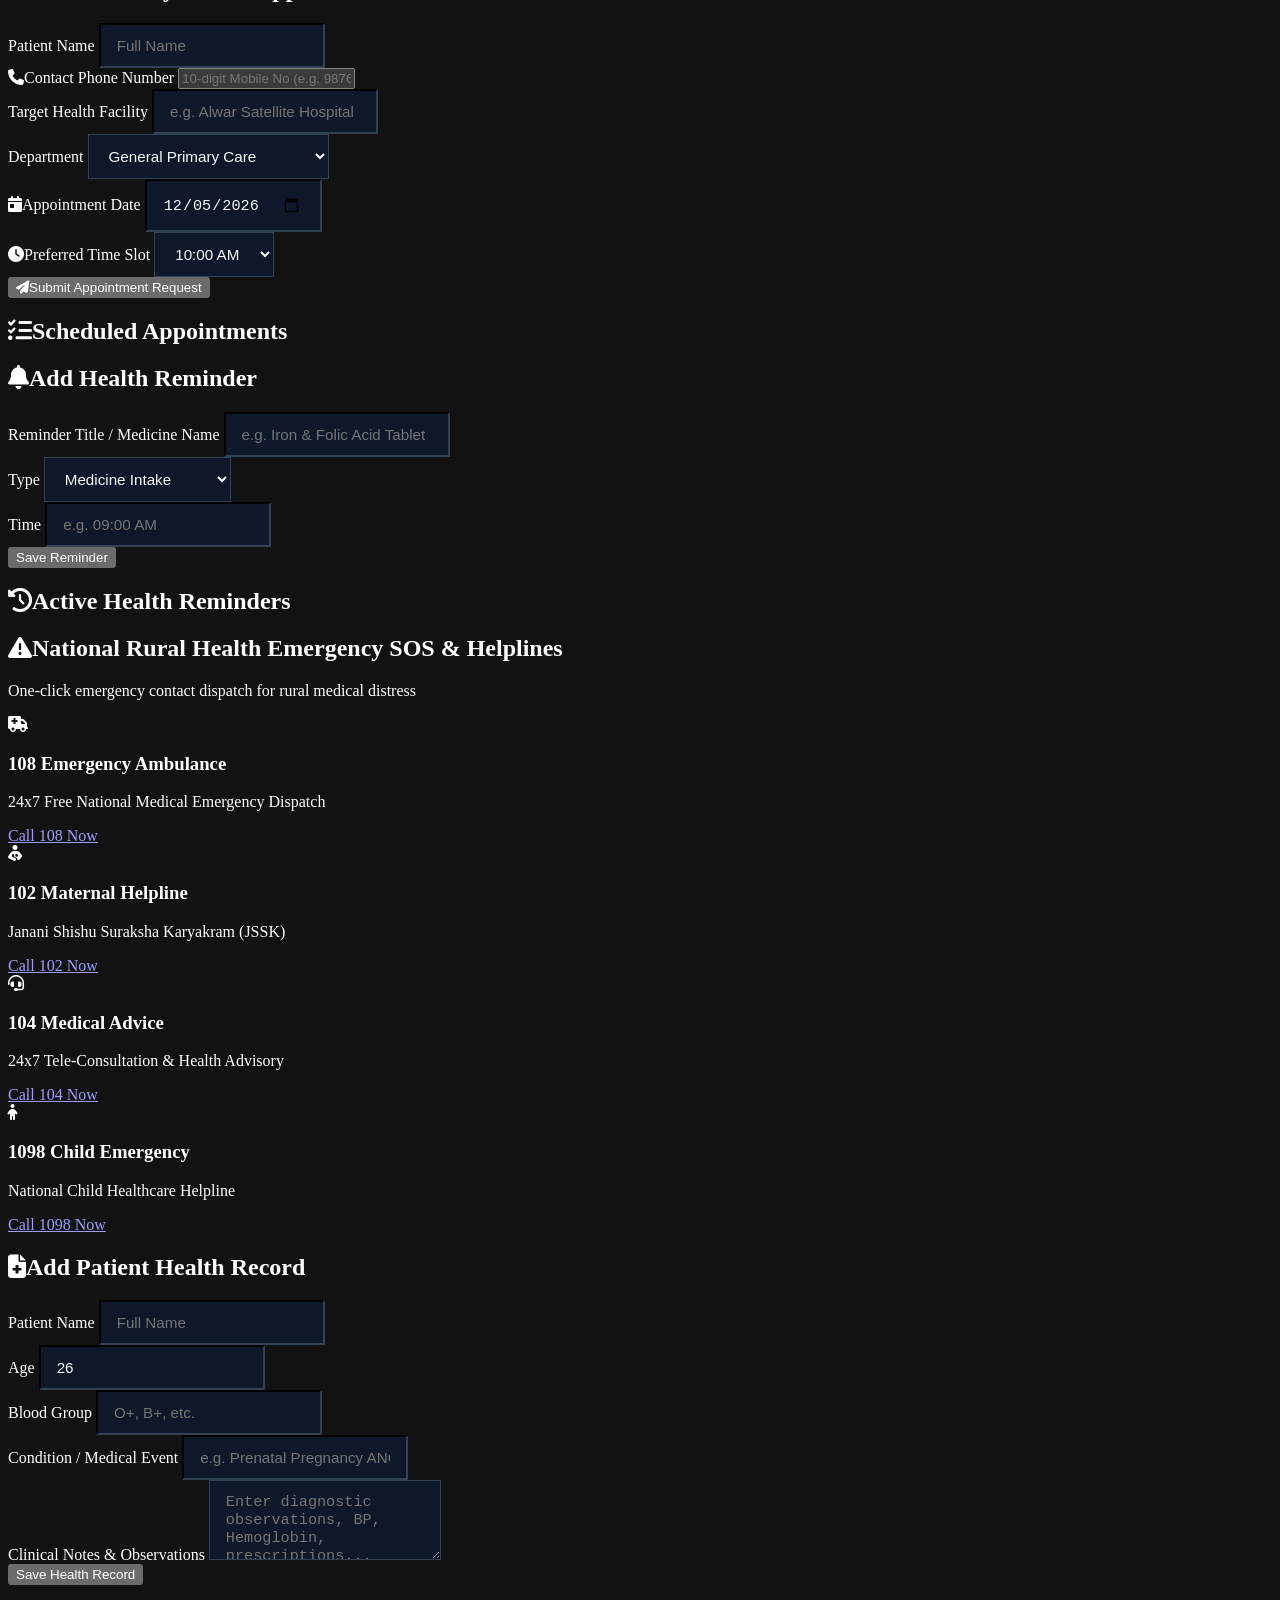
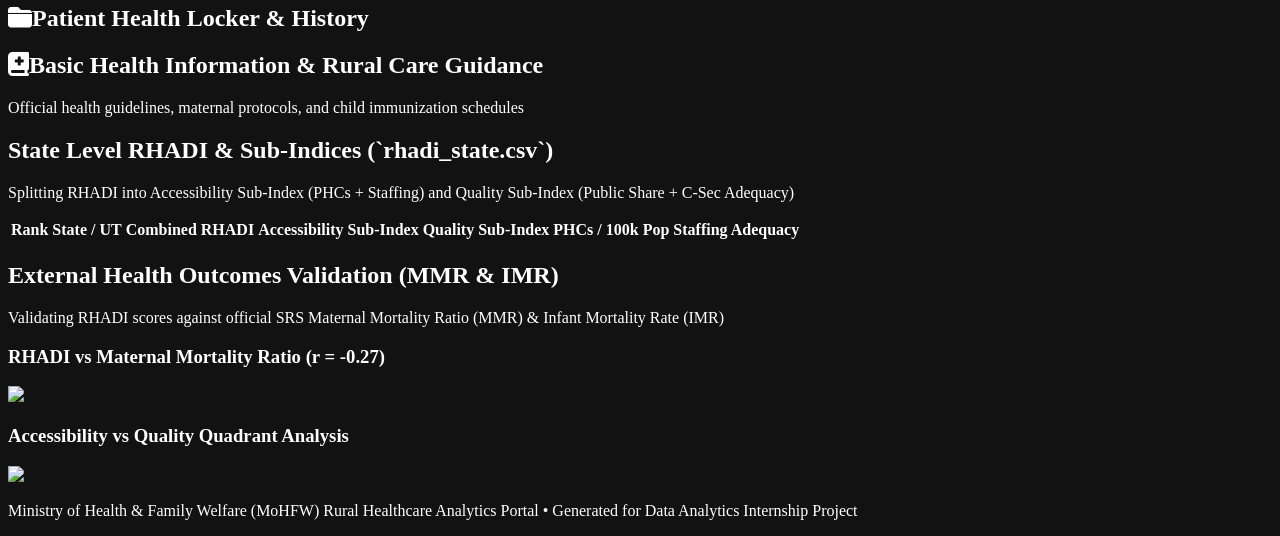
==== commit c73b473e: "Add phone number validation for appointment booking" ====
--- a/static/index.html
+++ b/static/index.html
@@ -205,8 +205,8 @@
               <input type="text" id="appt-name" required placeholder="Full Name" class="w-full bg-slate-900 border border-slate-700 text-slate-100 text-sm rounded-xl p-3 focus:border-indigo-500">
             </div>
             <div>
-              <label class="text-sm font-bold text-slate-200 block mb-1.5">Contact Phone</label>
-              <input type="text" id="appt-contact" required placeholder="Phone Number" class="w-full bg-slate-900 border border-slate-700 text-slate-100 text-sm rounded-xl p-3 focus:border-indigo-500">
+              <label class="text-sm font-bold text-slate-200 block mb-1.5"><i class="fa-solid fa-phone text-indigo-400 mr-1.5"></i>Contact Phone Number</label>
+              <input type="tel" id="appt-contact" required placeholder="10-digit Mobile No (e.g. 9876543210)" maxlength="15" class="w-full bg-slate-900 border border-slate-700 text-slate-100 text-sm rounded-xl p-3 focus:border-indigo-500">
             </div>
             <div>
               <label class="text-sm font-bold text-slate-200 block mb-1.5">Target Health Facility</label>
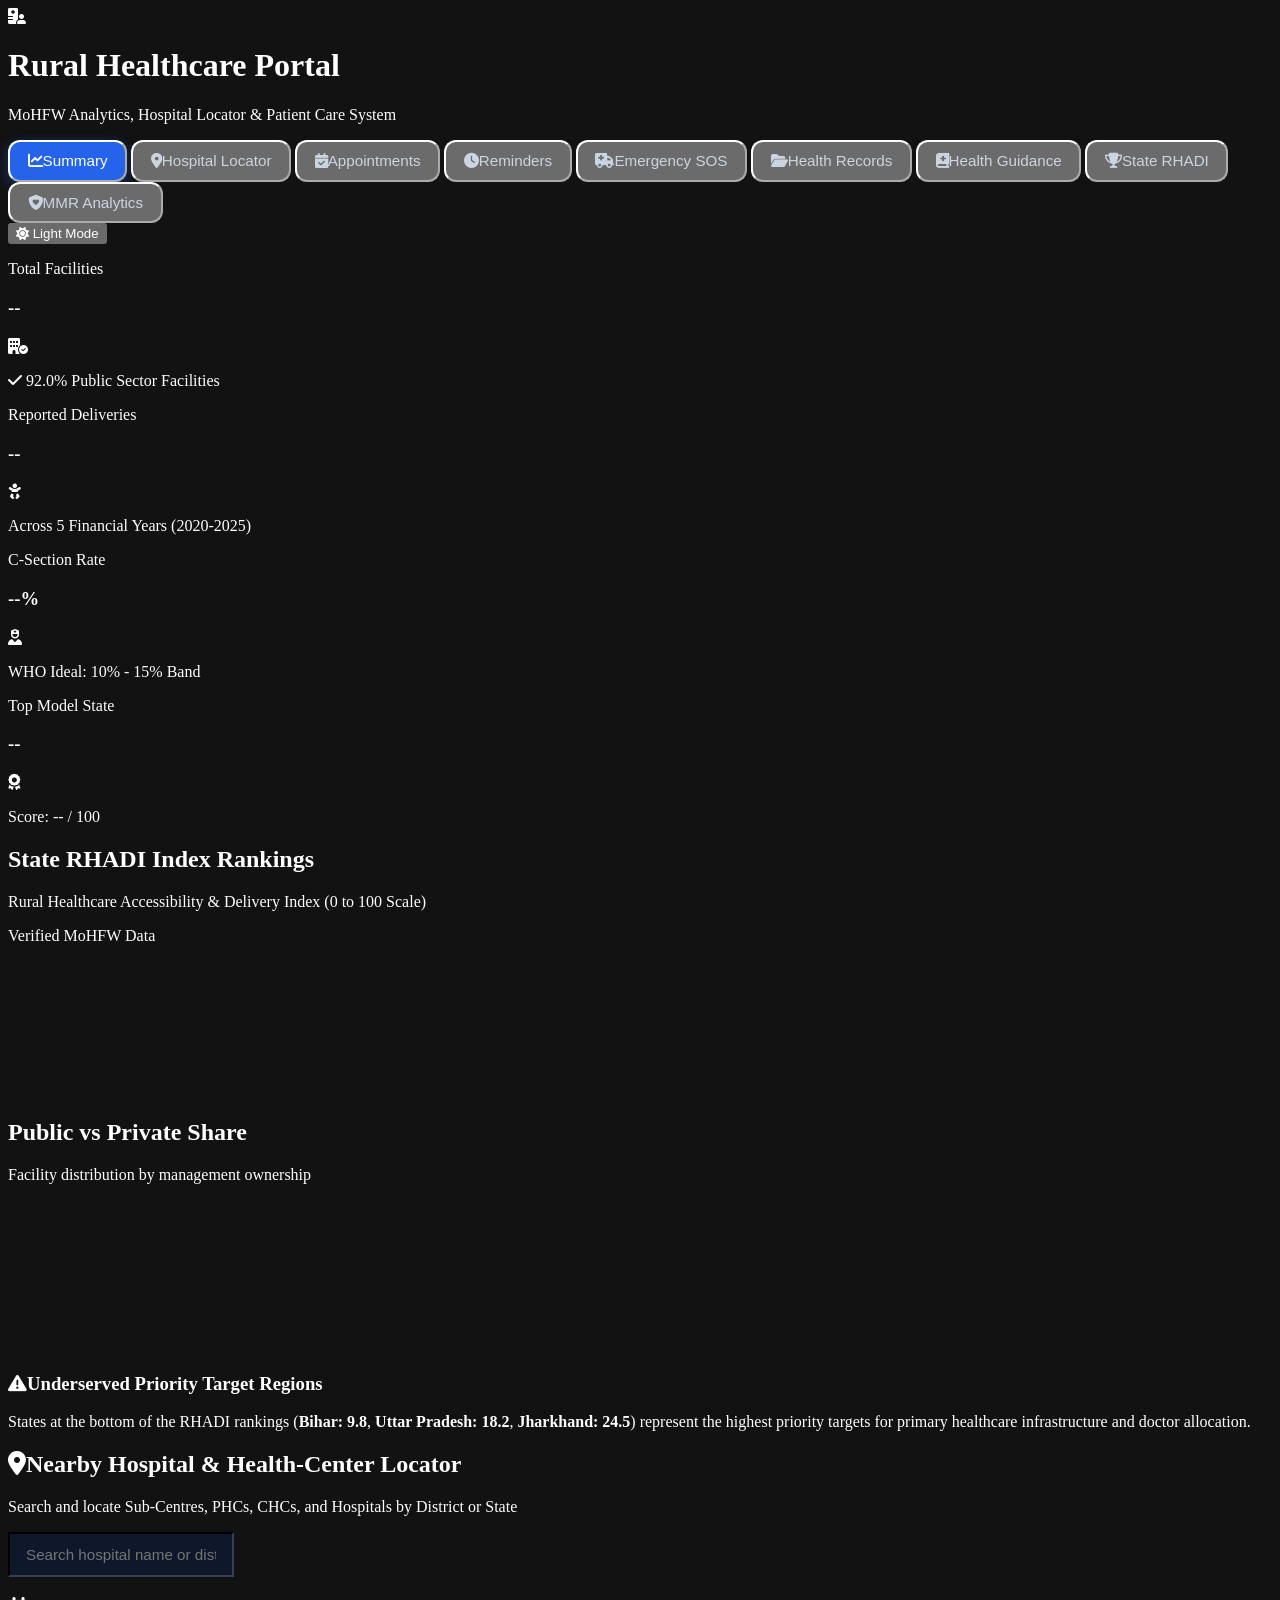
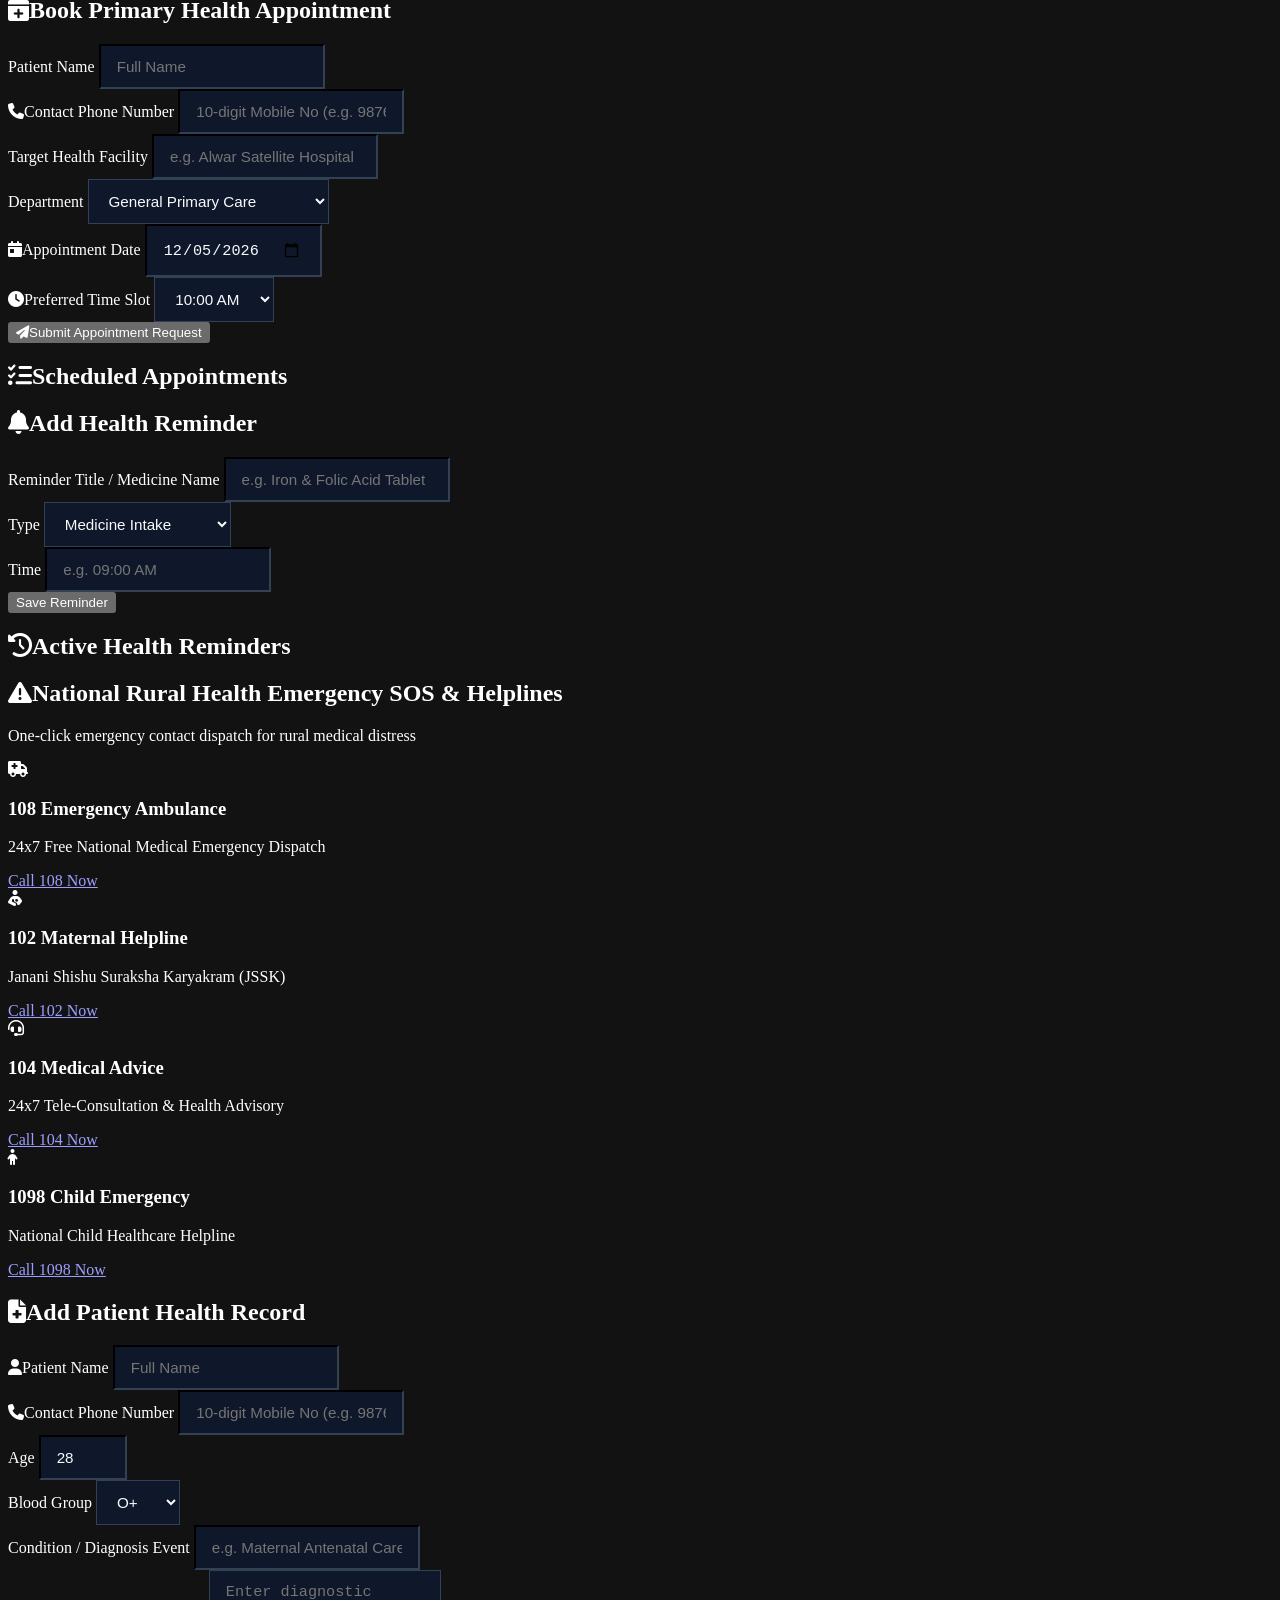
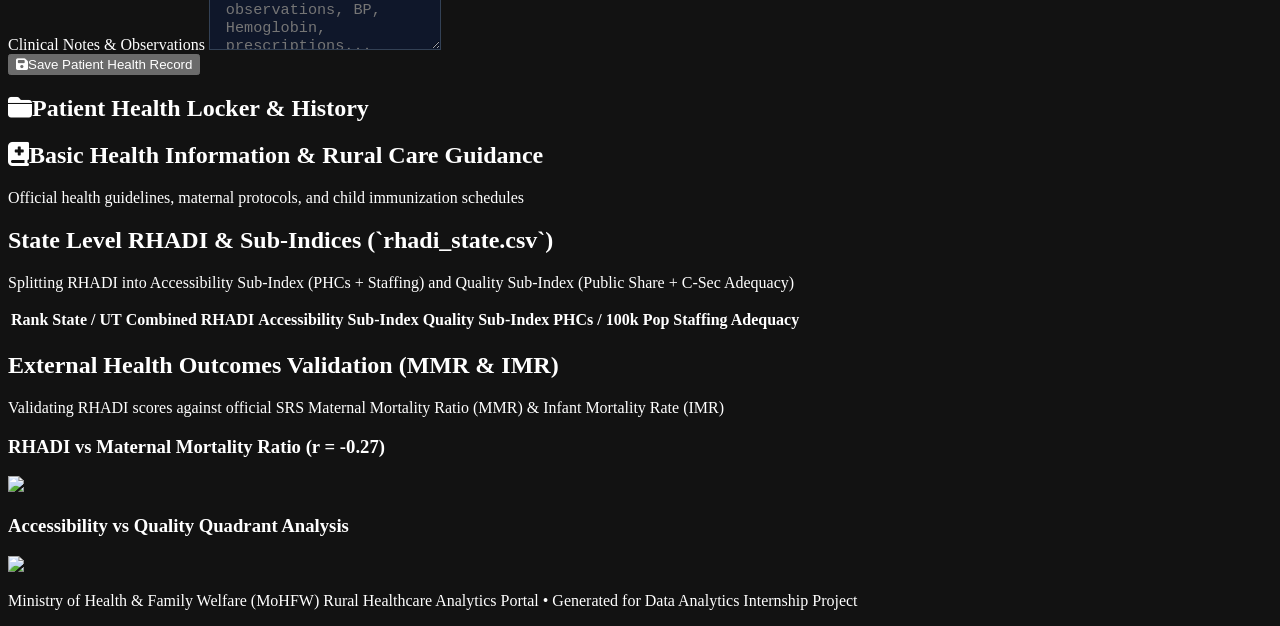
==== commit 2e5e660e: "Add duplicate phone warning, light/dark theme switcher, and patient health records storage" ====
--- a/static/index.html
+++ b/static/index.html
@@ -38,36 +38,44 @@
         </div>
       </div>
 
-      <!-- Navigation Tabs (Increased Size & Clear Spacing) -->
-      <nav class="flex flex-wrap space-x-1.5 bg-slate-900/80 p-2 rounded-2xl border border-slate-700/60">
-        <button onclick="switchTab('tab-overview')" id="nav-tab-overview" class="tab-btn active font-semibold transition-all">
-          <i class="fa-solid fa-chart-line mr-2 text-base"></i>Summary
+      <!-- Navigation Tabs & Theme Switcher -->
+      <div class="flex flex-wrap items-center gap-3">
+        <nav class="flex flex-wrap space-x-1.5 bg-slate-900/80 p-2 rounded-2xl border border-slate-700/60">
+          <button onclick="switchTab('tab-overview')" id="nav-tab-overview" class="tab-btn active font-semibold transition-all">
+            <i class="fa-solid fa-chart-line mr-2 text-base"></i>Summary
+          </button>
+          <button onclick="switchTab('tab-locator')" id="nav-tab-locator" class="tab-btn font-semibold transition-all">
+            <i class="fa-solid fa-location-dot mr-2 text-emerald-400 text-base"></i>Hospital Locator
+          </button>
+          <button onclick="switchTab('tab-appointments')" id="nav-tab-appointments" class="tab-btn font-semibold transition-all">
+            <i class="fa-solid fa-calendar-check mr-2 text-indigo-400 text-base"></i>Appointments
+          </button>
+          <button onclick="switchTab('tab-reminders')" id="nav-tab-reminders" class="tab-btn font-semibold transition-all">
+            <i class="fa-solid fa-clock mr-2 text-amber-400 text-base"></i>Reminders
+          </button>
+          <button onclick="switchTab('tab-emergency')" id="nav-tab-emergency" class="tab-btn font-semibold transition-all bg-rose-500/10 text-rose-300 border border-rose-500/20">
+            <i class="fa-solid fa-truck-medical mr-2 text-rose-400 text-base"></i>Emergency SOS
+          </button>
+          <button onclick="switchTab('tab-records')" id="nav-tab-records" class="tab-btn font-semibold transition-all">
+            <i class="fa-solid fa-folder-open mr-2 text-blue-400 text-base"></i>Health Records
+          </button>
+          <button onclick="switchTab('tab-healthinfo')" id="nav-tab-healthinfo" class="tab-btn font-semibold transition-all">
+            <i class="fa-solid fa-book-medical mr-2 text-teal-400 text-base"></i>Health Guidance
+          </button>
+          <button onclick="switchTab('tab-rhadi')" id="nav-tab-rhadi" class="tab-btn font-semibold transition-all">
+            <i class="fa-solid fa-trophy mr-2 text-amber-300 text-base"></i>State RHADI
+          </button>
+          <button onclick="switchTab('tab-validation')" id="nav-tab-validation" class="tab-btn font-semibold transition-all">
+            <i class="fa-solid fa-shield-heart mr-2 text-rose-300 text-base"></i>MMR Analytics
+          </button>
+        </nav>
+
+        <!-- Theme Toggle Button (Light / Dark Mode) -->
+        <button onclick="toggleTheme()" id="theme-toggle-btn" title="Toggle Light/Dark Theme" class="px-3.5 py-2.5 rounded-xl bg-slate-800 hover:bg-slate-700 text-amber-300 font-bold text-xs flex items-center border border-slate-700 shadow-md transition cursor-pointer">
+          <i id="theme-icon" class="fa-solid fa-sun text-amber-400 mr-2 text-sm"></i>
+          <span id="theme-text">Light Mode</span>
         </button>
-        <button onclick="switchTab('tab-locator')" id="nav-tab-locator" class="tab-btn font-semibold transition-all">
-          <i class="fa-solid fa-location-dot mr-2 text-emerald-400 text-base"></i>Hospital Locator
-        </button>
-        <button onclick="switchTab('tab-appointments')" id="nav-tab-appointments" class="tab-btn font-semibold transition-all">
-          <i class="fa-solid fa-calendar-check mr-2 text-indigo-400 text-base"></i>Appointments
-        </button>
-        <button onclick="switchTab('tab-reminders')" id="nav-tab-reminders" class="tab-btn font-semibold transition-all">
-          <i class="fa-solid fa-clock mr-2 text-amber-400 text-base"></i>Reminders
-        </button>
-        <button onclick="switchTab('tab-emergency')" id="nav-tab-emergency" class="tab-btn font-semibold transition-all bg-rose-500/10 text-rose-300 border border-rose-500/20">
-          <i class="fa-solid fa-truck-medical mr-2 text-rose-400 text-base"></i>Emergency SOS
-        </button>
-        <button onclick="switchTab('tab-records')" id="nav-tab-records" class="tab-btn font-semibold transition-all">
-          <i class="fa-solid fa-folder-open mr-2 text-blue-400 text-base"></i>Health Records
-        </button>
-        <button onclick="switchTab('tab-healthinfo')" id="nav-tab-healthinfo" class="tab-btn font-semibold transition-all">
-          <i class="fa-solid fa-book-medical mr-2 text-teal-400 text-base"></i>Health Guidance
-        </button>
-        <button onclick="switchTab('tab-rhadi')" id="nav-tab-rhadi" class="tab-btn font-semibold transition-all">
-          <i class="fa-solid fa-trophy mr-2 text-amber-300 text-base"></i>State RHADI
-        </button>
-        <button onclick="switchTab('tab-validation')" id="nav-tab-validation" class="tab-btn font-semibold transition-all">
-          <i class="fa-solid fa-shield-heart mr-2 text-rose-300 text-base"></i>MMR Analytics
-        </button>
-      </nav>
+      </div>
     </div>
   </header>
 
@@ -343,30 +351,44 @@
         <div class="bg-slate-800/60 border border-slate-700 rounded-2xl p-6 shadow-xl">
           <h2 class="text-xl font-bold text-white mb-5"><i class="fa-solid fa-file-medical text-blue-400 mr-2"></i>Add Patient Health Record</h2>
           <form onsubmit="submitRecord(event)" class="space-y-4">
-            <div>
-              <label class="text-sm font-bold text-slate-200 block mb-1.5">Patient Name</label>
-              <input type="text" id="rec-name" required placeholder="Full Name" class="w-full bg-slate-900 border border-slate-700 text-slate-100 text-sm rounded-xl p-3">
+            <div id="rec-status-msg" class="hidden p-3.5 rounded-xl text-xs font-bold border transition-all"></div>
+            <div>
+              <label class="text-sm font-bold text-slate-200 block mb-1.5"><i class="fa-solid fa-user text-blue-400 mr-1.5"></i>Patient Name</label>
+              <input type="text" id="rec-name" required placeholder="Full Name" class="w-full bg-slate-900 border border-slate-700 text-slate-100 text-sm rounded-xl p-3 focus:border-blue-500">
+            </div>
+            <div>
+              <label class="text-sm font-bold text-slate-200 block mb-1.5"><i class="fa-solid fa-phone text-blue-400 mr-1.5"></i>Contact Phone Number</label>
+              <input type="tel" id="rec-contact" required placeholder="10-digit Mobile No (e.g. 9876543210)" maxlength="15" class="w-full bg-slate-900 border border-slate-700 text-slate-100 text-sm rounded-xl p-3 focus:border-blue-500">
             </div>
             <div class="grid grid-cols-2 gap-4">
               <div>
                 <label class="text-sm font-bold text-slate-200 block mb-1.5">Age</label>
-                <input type="number" id="rec-age" required value="26" class="w-full bg-slate-900 border border-slate-700 text-slate-100 text-sm rounded-xl p-3">
+                <input type="number" id="rec-age" required value="28" min="1" max="120" class="w-full bg-slate-900 border border-slate-700 text-slate-100 text-sm rounded-xl p-3 focus:border-blue-500">
               </div>
               <div>
                 <label class="text-sm font-bold text-slate-200 block mb-1.5">Blood Group</label>
-                <input type="text" id="rec-blood" required placeholder="O+, B+, etc." class="w-full bg-slate-900 border border-slate-700 text-slate-100 text-sm rounded-xl p-3">
-              </div>
-            </div>
-            <div>
-              <label class="text-sm font-bold text-slate-200 block mb-1.5">Condition / Medical Event</label>
-              <input type="text" id="rec-cond" required placeholder="e.g. Prenatal Pregnancy ANC" class="w-full bg-slate-900 border border-slate-700 text-slate-100 text-sm rounded-xl p-3">
+                <select id="rec-blood" class="w-full bg-slate-900 border border-slate-700 text-slate-100 text-sm rounded-xl p-3 focus:border-blue-500">
+                  <option value="O+" selected>O+</option>
+                  <option value="A+">A+</option>
+                  <option value="B+">B+</option>
+                  <option value="AB+">AB+</option>
+                  <option value="O-">O-</option>
+                  <option value="A-">A-</option>
+                  <option value="B-">B-</option>
+                  <option value="AB-">AB-</option>
+                </select>
+              </div>
+            </div>
+            <div>
+              <label class="text-sm font-bold text-slate-200 block mb-1.5">Condition / Diagnosis Event</label>
+              <input type="text" id="rec-cond" required placeholder="e.g. Maternal Antenatal Care Checkup" class="w-full bg-slate-900 border border-slate-700 text-slate-100 text-sm rounded-xl p-3 focus:border-blue-500">
             </div>
             <div>
               <label class="text-sm font-bold text-slate-200 block mb-1.5">Clinical Notes & Observations</label>
-              <textarea id="rec-notes" rows="3" placeholder="Enter diagnostic observations, BP, Hemoglobin, prescriptions..." class="w-full bg-slate-900 border border-slate-700 text-slate-100 text-sm rounded-xl p-3"></textarea>
-            </div>
-            <button type="submit" class="w-full bg-blue-600 hover:bg-blue-500 text-white font-bold text-sm py-3.5 rounded-xl shadow-xl transition mt-3">
-              Save Health Record
+              <textarea id="rec-notes" rows="3" placeholder="Enter diagnostic observations, BP, Hemoglobin, prescriptions..." class="w-full bg-slate-900 border border-slate-700 text-slate-100 text-sm rounded-xl p-3 focus:border-blue-500"></textarea>
+            </div>
+            <button type="submit" id="btn-submit-rec" class="w-full bg-blue-600 hover:bg-blue-500 text-white font-bold text-sm py-3.5 rounded-xl shadow-xl transition mt-3 flex items-center justify-center">
+              <i class="fa-solid fa-floppy-disk mr-2"></i>Save Patient Health Record
             </button>
           </form>
         </div>
--- a/static/styles.css
+++ b/static/styles.css
@@ -1,4 +1,4 @@
-/* Custom Dashboard Styles - Increased Typography & Component Sizing */
+/* Custom Dashboard Styles - Typography & Responsive Component Sizing */
 :root {
   color-scheme: dark;
 }
@@ -11,7 +11,7 @@
 
 .tab-btn.active {
   background-color: #2563eb;
-  color: #ffffff;
+  color: #ffffff !important;
   box-shadow: 0 4px 14px rgba(37, 99, 235, 0.4);
 }
 
@@ -24,25 +24,103 @@
   background-color: rgba(255, 255, 255, 0.08);
 }
 
-/* Date Picker Input Fix - Spacious, Fully Editable */
-input[type="date"], input[type="text"], input[type="number"], select, textarea {
+/* Input & Select Common Styles */
+input[type="date"], input[type="tel"], input[type="text"], input[type="number"], select, textarea {
   font-size: 0.95rem !important; /* 15px */
   padding: 0.75rem 1rem !important;
+}
+
+html.dark input[type="date"], html.dark input[type="tel"], html.dark input[type="text"], html.dark input[type="number"], html.dark select, html.dark textarea {
   color-scheme: dark !important;
   background-color: #0f172a !important;
   color: #f8fafc !important;
   border-color: #334155 !important;
 }
 
-input[type="date"]::-webkit-calendar-picker-indicator {
+html.dark input[type="date"]::-webkit-calendar-picker-indicator {
   filter: invert(1);
   cursor: pointer;
   padding: 4px;
   font-size: 1.1rem;
 }
 
-input[type="date"]::-webkit-datetime-edit-fields-wrapper {
-  color: #f8fafc !important;
+/* Light Theme Overrides */
+html:not(.dark) {
+  color-scheme: light !important;
+}
+
+html:not(.dark) body {
+  background-color: #f1f5f9 !important;
+  color: #0f172a !important;
+}
+
+html:not(.dark) header {
+  background-color: #ffffff !important;
+  border-color: #cbd5e1 !important;
+  box-shadow: 0 2px 10px rgba(0, 0, 0, 0.05);
+}
+
+html:not(.dark) nav {
+  background-color: #f8fafc !important;
+  border-color: #e2e8f0 !important;
+}
+
+html:not(.dark) .tab-btn:not(.active) {
+  color: #475569 !important;
+}
+
+html:not(.dark) .tab-btn:not(.active):hover {
+  color: #1e293b !important;
+  background-color: #e2e8f0 !important;
+}
+
+html:not(.dark) .bg-slate-800\/60,
+html:not(.dark) .bg-slate-800,
+html:not(.dark) .bg-slate-900\/80,
+html:not(.dark) .bg-slate-900\/60,
+html:not(.dark) .bg-slate-900 {
+  background-color: #ffffff !important;
+  border-color: #cbd5e1 !important;
+  color: #0f172a !important;
+}
+
+html:not(.dark) input[type="date"],
+html:not(.dark) input[type="tel"],
+html:not(.dark) input[type="text"],
+html:not(.dark) input[type="number"],
+html:not(.dark) select,
+html:not(.dark) textarea {
+  background-color: #f8fafc !important;
+  color: #0f172a !important;
+  border-color: #cbd5e1 !important;
+}
+
+html:not(.dark) input[type="date"]::-webkit-calendar-picker-indicator {
+  filter: invert(0) !important;
+  cursor: pointer;
+}
+
+html:not(.dark) .text-white {
+  color: #0f172a !important;
+}
+
+html:not(.dark) .text-slate-100 {
+  color: #0f172a !important;
+}
+
+html:not(.dark) .text-slate-200 {
+  color: #1e293b !important;
+}
+
+html:not(.dark) .text-slate-300,
+html:not(.dark) .text-slate-400 {
+  color: #475569 !important;
+}
+
+html:not(.dark) #theme-toggle-btn {
+  background-color: #f8fafc !important;
+  color: #1e293b !important;
+  border-color: #cbd5e1 !important;
 }
 
 /* Custom Scrollbar */
